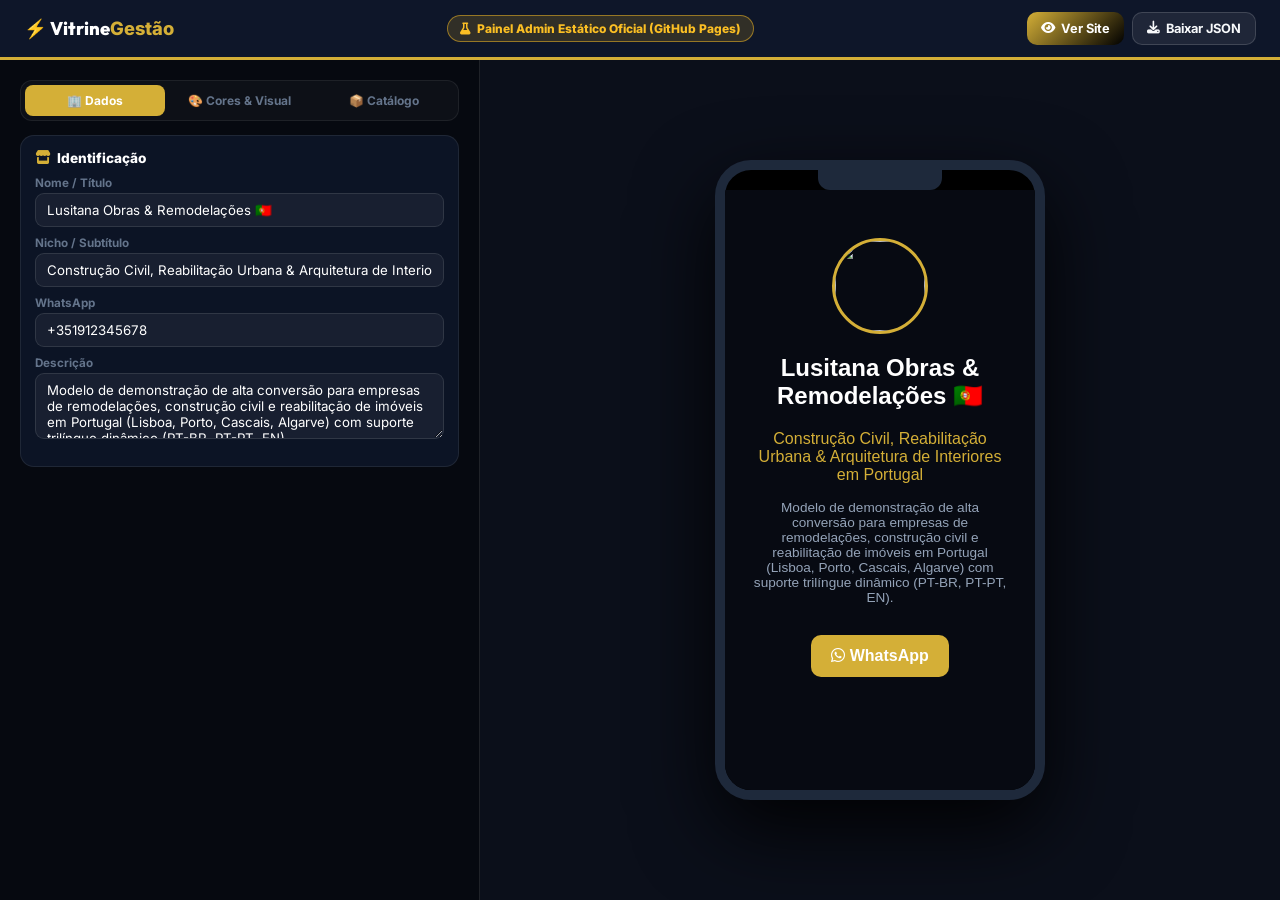
==== admin.html @ 322eab82 "deploy: admin.html (Vitrine Engine Sophia Editorial)" ====
<!DOCTYPE html>
<html lang="pt-BR">
<head>
  <meta charset="UTF-8">
  <meta name="viewport" content="width=device-width, initial-scale=1.0">
  <title>Painel Demo Admin — Lusitana Obras &amp; Remodelações 🇵🇹</title>
  <link href="https://fonts.googleapis.com/css2?family=Inter:wght@400;500;600;700;800&family=Outfit:wght@700;800&display=swap" rel="stylesheet">
  <link rel="stylesheet" href="https://cdnjs.cloudflare.com/ajax/libs/font-awesome/6.4.0/css/all.min.css">
  <style>
    :root { --brand: #d4af37; }
    * { margin:0; padding:0; box-sizing:border-box; font-family:'Inter',sans-serif; }
    body { background:#070a12; color:#f8fafc; height:100vh; display:flex; flex-direction:column; overflow:hidden; }

    header { background:rgba(15,23,42,0.98); border-bottom:3px solid var(--brand); padding:12px 24px; display:flex; align-items:center; justify-content:space-between; flex-shrink:0; flex-wrap:wrap; gap:10px; }
    .logo { font-family:'Outfit',sans-serif; font-size:1.15rem; font-weight:800; color:#fff; text-decoration:none; }
    .logo span { color:var(--brand); }
    .demo-badge { background:rgba(251,191,36,0.15); border:1px solid rgba(251,191,36,0.5); color:#fbbf24; padding:5px 12px; border-radius:20px; font-size:0.75rem; font-weight:800; display:flex; align-items:center; gap:6px; }
    .btn-h { background:rgba(255,255,255,0.07); border:1px solid rgba(255,255,255,0.15); color:#f8fafc; padding:8px 14px; border-radius:10px; font-size:0.8rem; font-weight:700; cursor:pointer; text-decoration:none; display:inline-flex; align-items:center; gap:6px; }
    .btn-vitrine { background:linear-gradient(135deg, var(--brand), #000); border:none; color:#fff; }

    .split { display:flex; flex:1; height:calc(100vh - 65px); overflow:hidden; }
    .editor { width:480px; min-width:440px; max-width:520px; flex:0 0 480px; overflow-y:auto; border-right:1px solid rgba(255,255,255,0.1); padding:20px; background:#060910; }
    .preview-col { flex:1; min-width:380px; background:#0b0f1a; display:flex; flex-direction:column; align-items:center; justify-content:center; overflow:hidden; padding:20px; }
    .phone { width:330px; height:640px; background:#000; border:10px solid #1e293b; border-radius:36px; box-shadow:0 30px 80px rgba(0,0,0,0.9); overflow:hidden; display:flex; flex-direction:column; }
    .phone-notch { height:20px; background:#1e293b; width:40%; margin:0 auto; border-radius:0 0 12px 12px; flex-shrink:0; }
    #previewFrame { flex:1; width:100%; border:none; }

    .tabs { display:flex; gap:4px; margin-bottom:14px; background:rgba(255,255,255,0.03); padding:4px; border-radius:12px; border:1px solid rgba(255,255,255,0.07); }
    .tab { flex:1; background:transparent; border:none; color:#64748b; padding:8px 4px; border-radius:8px; font-weight:700; font-size:0.75rem; cursor:pointer; text-align:center; }
    .tab.active { background:var(--brand); color:#fff; }
    .step { display:none; }
    .step.active { display:block; }

    .card { background:rgba(15,23,42,0.85); border:1px solid rgba(255,255,255,0.08); border-radius:14px; padding:14px; margin-bottom:12px; }
    .card-title { font-weight:800; font-size:0.85rem; color:#fff; margin-bottom:10px; display:flex; align-items:center; gap:7px; }
    .fg { margin-bottom:9px; }
    .fg label { display:block; font-size:0.73rem; font-weight:700; color:#64748b; margin-bottom:3px; }
    .fi { width:100%; background:rgba(255,255,255,0.05); border:1px solid rgba(255,255,255,0.1); border-radius:9px; padding:8px 11px; color:#fff; font-size:0.83rem; outline:none; }
    .fi:focus { border-color:var(--brand); }

    .swatches { display:flex; gap:8px; flex-wrap:wrap; margin-top:8px; }
    .sw { width:34px; height:34px; border-radius:8px; border:2px solid transparent; cursor:pointer; }
    .sw.sel { border-color:#fff; transform:scale(1.1); }

    @media (max-width: 760px) {
      .split { flex-direction:column; height:auto; overflow:visible; }
      .editor { width:100%; max-width:100%; }
    }
  </style>
</head>
<body>

  <header>
    <a href="https://hodrichtech.github.io/reforma-construcao-portugal/" class="logo">⚡ Vitrine<span>Gestão</span></a>
    <div class="demo-badge"><i class="fa-solid fa-flask"></i> Painel Admin Estático Oficial (GitHub Pages)</div>
    <div style="display:flex;gap:8px;">
      <a href="https://hodrichtech.github.io/reforma-construcao-portugal/" target="_blank" class="btn-h btn-vitrine"><i class="fa-solid fa-eye"></i> Ver Site</a>
      <button class="btn-h" onclick="exportData()"><i class="fa-solid fa-download"></i> Baixar JSON</button>
    </div>
  </header>

  <div class="split">
    <!-- EDITOR -->
    <div class="editor">
      <div class="tabs">
        <button id="tab-1" class="tab active" onclick="goStep(1)">🏢 Dados</button>
        <button id="tab-2" class="tab" onclick="goStep(2)">🎨 Cores & Visual</button>
        <button id="tab-3" class="tab" onclick="goStep(3)">📦 Catálogo</button>
      </div>

      <div id="step-1" class="step active">
        <div class="card">
          <div class="card-title"><i class="fa-solid fa-store" style="color:var(--brand)"></i> Identificação</div>
          <div class="fg"><label>Nome / Título</label><input id="f-nome" class="fi" oninput="preview()"></div>
          <div class="fg"><label>Nicho / Subtítulo</label><input id="f-nicho" class="fi" oninput="preview()"></div>
          <div class="fg"><label>WhatsApp</label><input id="f-whatsapp" class="fi" oninput="preview()"></div>
          <div class="fg"><label>Descrição</label><textarea id="f-desc" class="fi" rows="3" oninput="preview()"></textarea></div>
        </div>
      </div>

      <div id="step-2" class="step">
        <div class="card">
          <div class="card-title"><i class="fa-solid fa-palette" style="color:var(--brand)"></i> Paleta de Cor Primária</div>
          <div class="swatches">
            <div class="sw sel" style="background:#d4af37;" onclick="setColor('#d4af37')"></div>
            <div class="sw" style="background:#06b6d4;" onclick="setColor('#06b6d4')"></div>
            <div class="sw" style="background:#10b981;" onclick="setColor('#10b981')"></div>
            <div class="sw" style="background:#8b5cf6;" onclick="setColor('#8b5cf6')"></div>
            <div class="sw" style="background:#ef4444;" onclick="setColor('#ef4444')"></div>
            <div class="sw" style="background:#3b82f6;" onclick="setColor('#3b82f6')"></div>
          </div>
        </div>
      </div>

      <div id="step-3" class="step">
        <div class="card">
          <div class="card-title"><i class="fa-solid fa-boxes-stacked" style="color:var(--brand)"></i> Catálogo de Itens</div>
          <div id="catalogList"></div>
          <button onclick="addItem()" class="btn-h" style="width:100%; justify-content:center; margin-top:10px;">
            <i class="fa-solid fa-plus"></i> Adicionar Item
          </button>
        </div>
      </div>
    </div>

    <!-- PREVIEW -->
    <div class="preview-col">
      <div class="phone">
        <div class="phone-notch"></div>
        <iframe id="previewFrame" src="about:blank"></iframe>
      </div>
    </div>
  </div>

  <script>
    var data = {"slug": "reforma-construcao-portugal", "nome": "Lusitana Obras & Remodela\u00e7\u00f5es \ud83c\uddf5\ud83c\uddf9", "nicho": "Constru\u00e7\u00e3o Civil, Reabilita\u00e7\u00e3o Urbana & Arquitetura de Interiores em Portugal", "cidade": "Brasil", "whatsapp": "+351912345678", "descricao": "Modelo de demonstra\u00e7\u00e3o de alta convers\u00e3o para empresas de remodela\u00e7\u00f5es, constru\u00e7\u00e3o civil e reabilita\u00e7\u00e3o de im\u00f3veis em Portugal (Lisboa, Porto, Cascais, Algarve) com suporte tril\u00edngue din\u00e2mico (PT-BR, PT-PT, EN).", "foto": "https://images.unsplash.com/photo-1600585154340-be6161a56a0c?w=1200", "capa": "https://images.unsplash.com/photo-1558002038-1055907df827?w=800", "corTema": "#d4af37", "plano": "reforma_portugal", "layoutTema": "dark", "catalogo": []};

    function initForm() {
      document.getElementById('f-nome').value = data.nome || '';
      document.getElementById('f-nicho').value = data.nicho || '';
      document.getElementById('f-whatsapp').value = data.whatsapp || '';
      document.getElementById('f-desc').value = data.descricao || '';
      renderCatalogEditor();
      preview();
    }

    function goStep(n) {
      document.querySelectorAll('.tab').forEach(function(t, i) { t.classList.toggle('active', i === n - 1); });
      document.querySelectorAll('.step').forEach(function(s, i) { s.classList.toggle('active', i === n - 1); });
    }

    function setColor(hex) {
      data.corTema = hex;
      document.documentElement.style.setProperty('--brand', hex);
      preview();
    }

    function renderCatalogEditor() {
      var list = document.getElementById('catalogList');
      var cat = data.catalogo || [];
      list.innerHTML = cat.map(function(item, idx) {
        return '<div style="background:rgba(255,255,255,0.03); padding:8px; border-radius:8px; margin-bottom:6px; display:flex; justify-content:space-between; align-items:center;">' +
               '<div><strong style="font-size:0.85rem;color:#fff;">' + (item.title || 'Item') + '</strong><br><small style="color:#64748b;">' + (item.priceStr || 'R$ ' + (item.price || 0)) + '</small></div>' +
               '<button onclick="delItem(' + idx + ')" style="background:none; border:none; color:#f87171; cursor:pointer;"><i class="fa-solid fa-trash"></i></button>' +
               '</div>';
      }).join('');
    }

    function addItem() {
      var title = prompt('Título do Item:');
      if (!title) return;
      var price = prompt('Preço (ex: R$ 49,90):', 'R$ 49,90');
      data.catalogo = data.catalogo || [];
      data.catalogo.push({ title: title, priceStr: price, desc: 'Novo item adicionado.' });
      renderCatalogEditor();
      preview();
    }

    function delItem(idx) {
      data.catalogo.splice(idx, 1);
      renderCatalogEditor();
      preview();
    }

    function preview() {
      data.nome = document.getElementById('f-nome').value;
      data.nicho = document.getElementById('f-nicho').value;
      data.whatsapp = document.getElementById('f-whatsapp').value;
      data.descricao = document.getElementById('f-desc').value;

      var html = '<!DOCTYPE html><html><head><meta charset="UTF-8"><link rel="stylesheet" href="https://cdnjs.cloudflare.com/ajax/libs/font-awesome/6.4.0/css/all.min.css"><style>' +
                 'body{font-family:sans-serif;background:#070a12;color:#fff;padding:20px;text-align:center;}' +
                 '.avatar{width:90px;height:90px;border-radius:50%;border:3px solid ' + data.corTema + ';object-fit:cover;margin:20px auto;display:block;}' +
                 '.btn{background:' + data.corTema + ';color:#fff;padding:12px 20px;border-radius:10px;text-decoration:none;display:inline-block;font-weight:700;margin-top:16px;}' +
                 '</style></head><body>' +
                 '<img src="' + data.foto + '" class="avatar">' +
                 '<h2>' + data.nome + '</h2><p style="color:' + data.corTema + ';">' + data.nicho + '</p>' +
                 '<p style="font-size:0.85rem;color:#94a3b8;margin-top:10px;">' + data.descricao + '</p>' +
                 '<a href="#" class="btn"><i class="fa-brands fa-whatsapp"></i> WhatsApp</a>' +
                 '</body></html>';

      var frame = document.getElementById('previewFrame');
      var doc = frame.contentDocument || frame.contentWindow.document;
      doc.open();
      doc.write(html);
      doc.close();
    }

    function exportData() {
      var blob = new Blob([JSON.stringify(data, null, 2)], { type: 'application/json' });
      var a = document.createElement('a');
      a.href = URL.createObjectURL(blob);
      a.download = 'vitrine-' + (data.slug || 'demo') + '.json';
      a.click();
    }

    window.onload = initForm;
  </script>
</body>
</html>
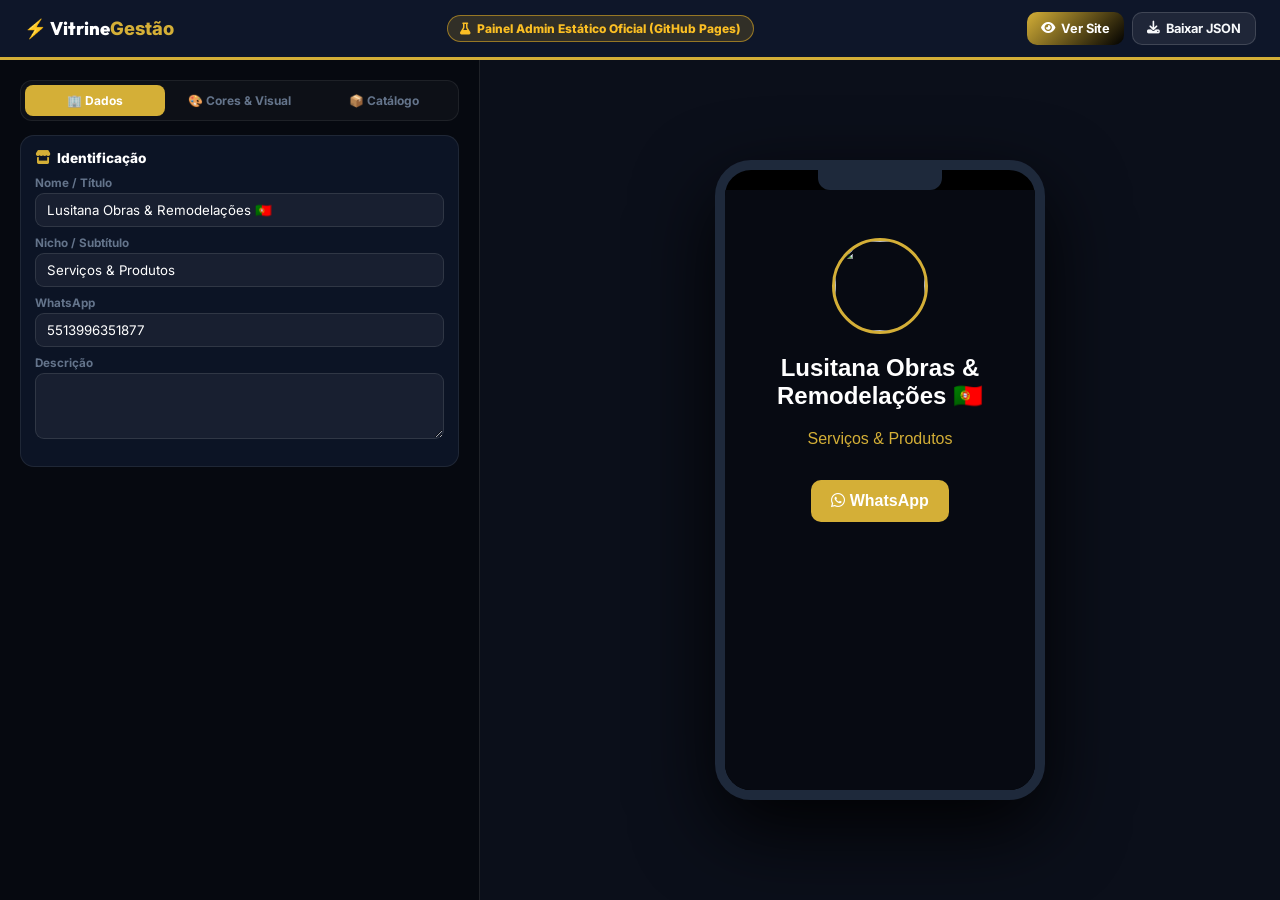
==== commit 4b14d483: "feat(design): European corporate luxury redesign, modern native accordion FAQ, accessible validation" ====
--- a/admin.html
+++ b/admin.html
@@ -2,8 +2,12 @@
 <html lang="pt-BR">
 <head>
   <meta charset="UTF-8">
+  <link rel="icon" type="image/svg+xml" href="favicon.svg">
+  <link rel="icon" href="favicon.ico" sizes="any">
   <meta name="viewport" content="width=device-width, initial-scale=1.0">
   <title>Painel Demo Admin — Lusitana Obras &amp; Remodelações 🇵🇹</title>
+  <link rel="icon" type="image/svg+xml" href="favicon.svg">
+  <link rel="icon" href="favicon.ico" sizes="any">
   <link href="https://fonts.googleapis.com/css2?family=Inter:wght@400;500;600;700;800&family=Outfit:wght@700;800&display=swap" rel="stylesheet">
   <link rel="stylesheet" href="https://cdnjs.cloudflare.com/ajax/libs/font-awesome/6.4.0/css/all.min.css">
   <style>
@@ -113,7 +117,7 @@
   </div>
 
   <script>
-    var data = {"slug": "reforma-construcao-portugal", "nome": "Lusitana Obras & Remodela\u00e7\u00f5es \ud83c\uddf5\ud83c\uddf9", "nicho": "Constru\u00e7\u00e3o Civil, Reabilita\u00e7\u00e3o Urbana & Arquitetura de Interiores em Portugal", "cidade": "Brasil", "whatsapp": "+351912345678", "descricao": "Modelo de demonstra\u00e7\u00e3o de alta convers\u00e3o para empresas de remodela\u00e7\u00f5es, constru\u00e7\u00e3o civil e reabilita\u00e7\u00e3o de im\u00f3veis em Portugal (Lisboa, Porto, Cascais, Algarve) com suporte tril\u00edngue din\u00e2mico (PT-BR, PT-PT, EN).", "foto": "https://images.unsplash.com/photo-1600585154340-be6161a56a0c?w=1200", "capa": "https://images.unsplash.com/photo-1558002038-1055907df827?w=800", "corTema": "#d4af37", "plano": "reforma_portugal", "layoutTema": "dark", "catalogo": []};
+    var data = {"slug": "reforma-construcao-portugal", "nome": "Lusitana Obras & Remodela\u00e7\u00f5es \ud83c\uddf5\ud83c\uddf9", "nicho": "Servi\u00e7os & Produtos", "cidade": "Brasil", "whatsapp": "5513996351877", "descricao": "", "foto": "https://images.unsplash.com/photo-1560066984-138dadb4c035?w=300", "capa": "https://images.unsplash.com/photo-1558002038-1055907df827?w=800", "corTema": "#d4af37", "plano": "reforma_portugal", "layoutTema": "dark", "catalogo": []};
 
     function initForm() {
       document.getElementById('f-nome').value = data.nome || '';
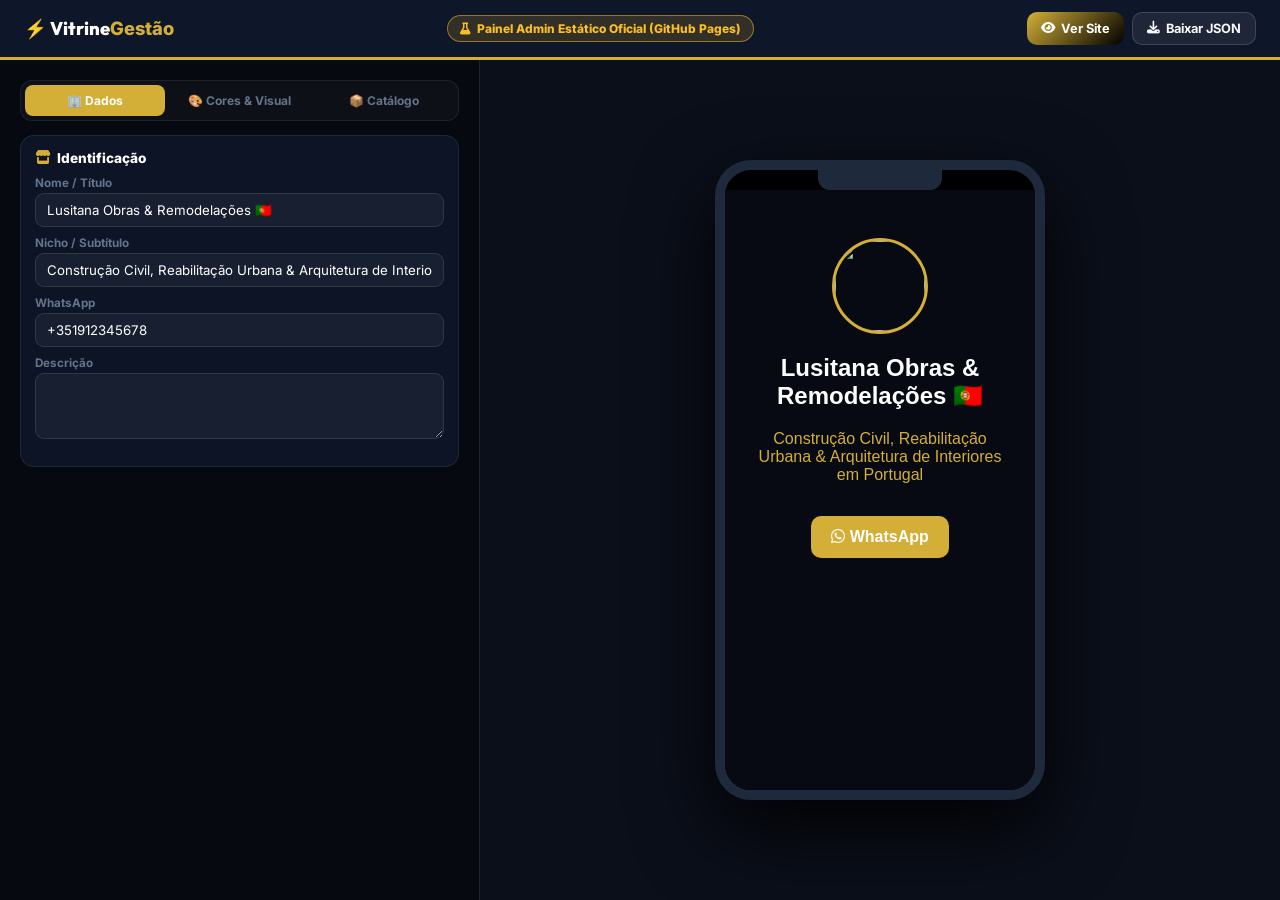
==== commit af77d122: "fix(admin): set authentic Portuguese construction defaults and WhatsApp in admin metadata" ====
--- a/admin.html
+++ b/admin.html
@@ -117,7 +117,7 @@
   </div>
 
   <script>
-    var data = {"slug": "reforma-construcao-portugal", "nome": "Lusitana Obras & Remodela\u00e7\u00f5es \ud83c\uddf5\ud83c\uddf9", "nicho": "Servi\u00e7os & Produtos", "cidade": "Brasil", "whatsapp": "5513996351877", "descricao": "", "foto": "https://images.unsplash.com/photo-1560066984-138dadb4c035?w=300", "capa": "https://images.unsplash.com/photo-1558002038-1055907df827?w=800", "corTema": "#d4af37", "plano": "reforma_portugal", "layoutTema": "dark", "catalogo": []};
+    var data = {"slug": "reforma-construcao-portugal", "nome": "Lusitana Obras & Remodela\u00e7\u00f5es \ud83c\uddf5\ud83c\uddf9", "nicho": "Constru\u00e7\u00e3o Civil, Reabilita\u00e7\u00e3o Urbana & Arquitetura de Interiores em Portugal", "cidade": "Portugal (Lisboa, Porto, Cascais, Algarve)", "whatsapp": "+351912345678", "descricao": "", "foto": "https://images.unsplash.com/photo-1560066984-138dadb4c035?w=300", "capa": "https://images.unsplash.com/photo-1558002038-1055907df827?w=800", "corTema": "#d4af37", "plano": "reforma_portugal", "layoutTema": "dark", "catalogo": []};
 
     function initForm() {
       document.getElementById('f-nome').value = data.nome || '';
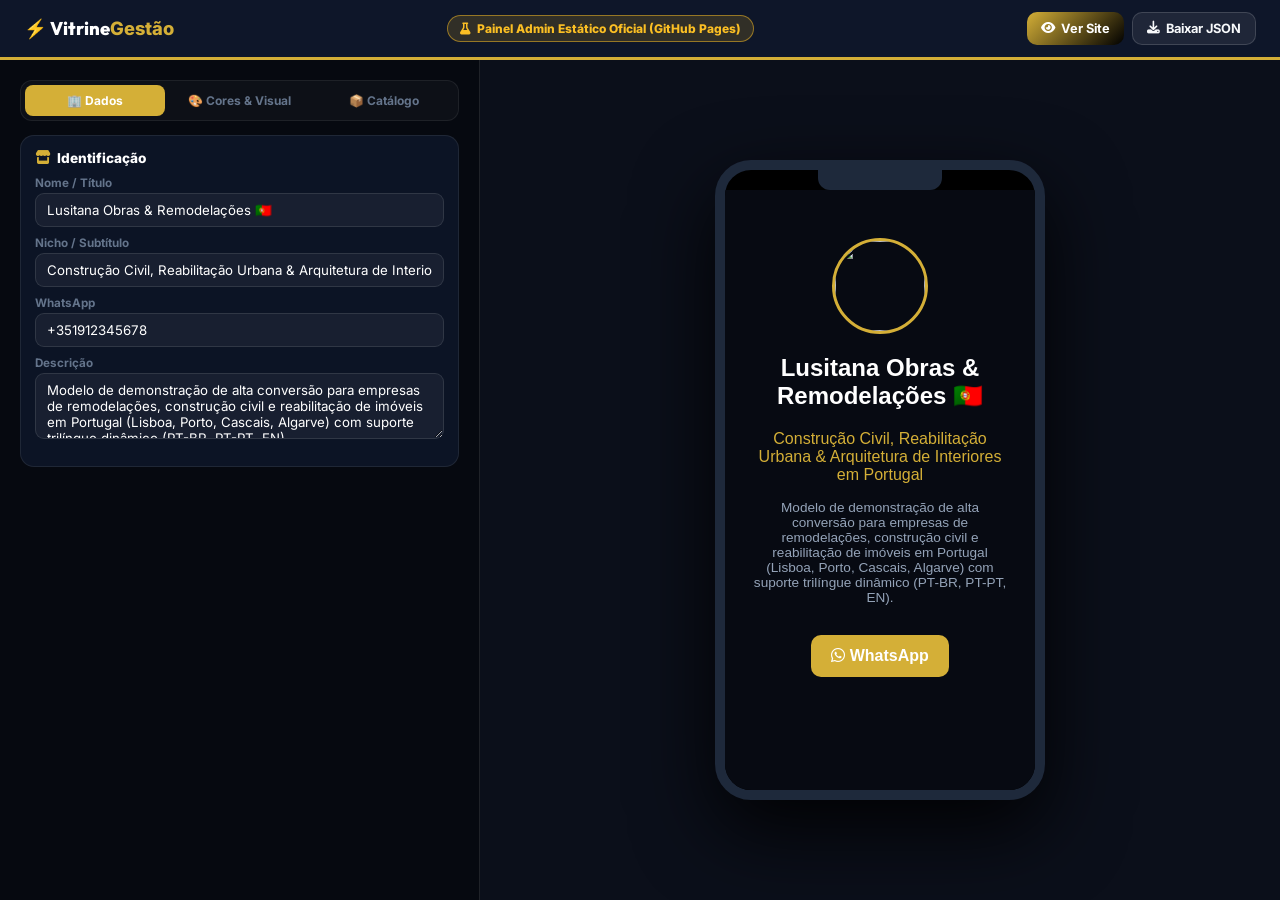
==== commit 8762489d: "deploy: admin.html (Vitrine Engine Sophia Editorial)" ====
--- a/admin.html
+++ b/admin.html
@@ -117,7 +117,7 @@
   </div>
 
   <script>
-    var data = {"slug": "reforma-construcao-portugal", "nome": "Lusitana Obras & Remodela\u00e7\u00f5es \ud83c\uddf5\ud83c\uddf9", "nicho": "Constru\u00e7\u00e3o Civil, Reabilita\u00e7\u00e3o Urbana & Arquitetura de Interiores em Portugal", "cidade": "Portugal (Lisboa, Porto, Cascais, Algarve)", "whatsapp": "+351912345678", "descricao": "", "foto": "https://images.unsplash.com/photo-1560066984-138dadb4c035?w=300", "capa": "https://images.unsplash.com/photo-1558002038-1055907df827?w=800", "corTema": "#d4af37", "plano": "reforma_portugal", "layoutTema": "dark", "catalogo": []};
+    var data = {"slug": "reforma-construcao-portugal", "nome": "Lusitana Obras & Remodela\u00e7\u00f5es \ud83c\uddf5\ud83c\uddf9", "nicho": "Constru\u00e7\u00e3o Civil, Reabilita\u00e7\u00e3o Urbana & Arquitetura de Interiores em Portugal", "cidade": "Portugal (Lisboa, Porto, Cascais, Algarve)", "whatsapp": "+351912345678", "descricao": "Modelo de demonstra\u00e7\u00e3o de alta convers\u00e3o para empresas de remodela\u00e7\u00f5es, constru\u00e7\u00e3o civil e reabilita\u00e7\u00e3o de im\u00f3veis em Portugal (Lisboa, Porto, Cascais, Algarve) com suporte tril\u00edngue din\u00e2mico (PT-BR, PT-PT, EN).", "foto": "https://images.unsplash.com/photo-1600585154340-be6161a56a0c?w=1200", "capa": "https://images.unsplash.com/photo-1558002038-1055907df827?w=800", "corTema": "#d4af37", "plano": "reforma_portugal", "layoutTema": "dark", "catalogo": []};
 
     function initForm() {
       document.getElementById('f-nome').value = data.nome || '';
